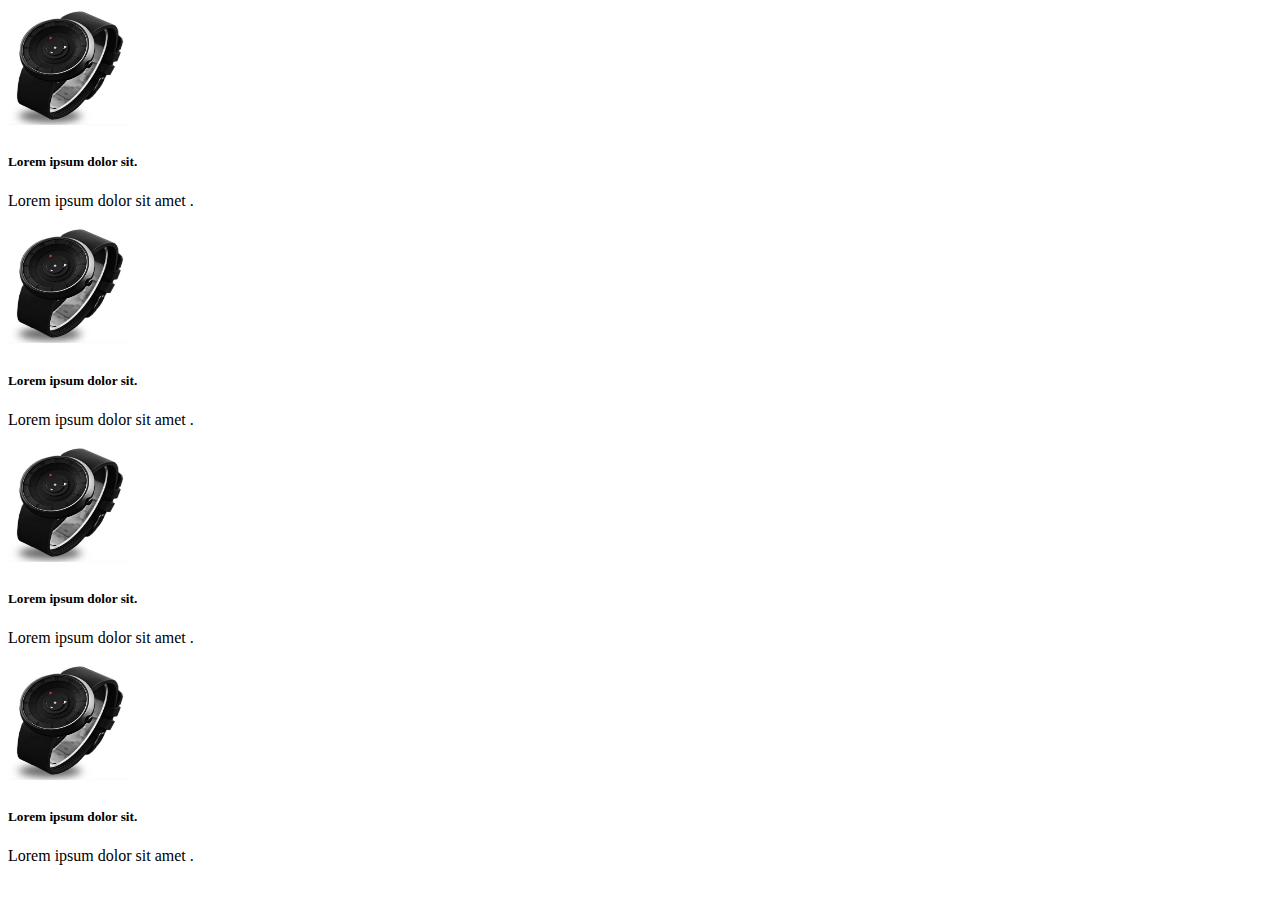
==== index.html @ b1bc5fbf "update" ====
<!DOCTYPE html>
<html lang="en">
<head>
    <meta charset="UTF-8">
    <meta http-equiv="X-UA-Compatible" content="IE=edge">
    <meta name="viewport" content="width=device-width, initial-scale=1.0">
    <title>Document</title>
    <link rel="stylesheet" href="style.css">
    <link href="https://cdn.jsdelivr.net/npm/bootstrap@5.2.0/dist/css/bootstrap.min.css" rel="stylesheet" integrity="sha384-gH2yIJqKdNHPEq0n4Mqa/HGKIhSkIHeL5AyhkYV8i59U5AR6csBvApHHNl/vI1Bx" crossorigin="anonymous">
</head>
<body>
   <section class="p-lg-5 row gx-0 ">
      <div class="col-lg-3 col-12">
            <div class="d-flex justify-content-center">
                <img src="images/watch-2.jpg" class="img" alt="">
            </div>
            <div class="text-center">
                <h5>Lorem ipsum dolor sit.</h5>
                <p>Lorem ipsum dolor sit amet .</p>
            </div>            
      </div>
      <div class="col-lg-3 col-12">
            <div class="d-flex justify-content-center">
                <img src="images/watch-2.jpg" class="img" alt="">
            </div>
            <div class="text-center">
                <h5>Lorem ipsum dolor sit.</h5>
                <p>Lorem ipsum dolor sit amet .</p>
            </div>            
      </div>
      <div class="col-lg-3 col-12">
            <div class="d-flex justify-content-center">
                <img src="images/watch-2.jpg" class="img" alt="">
            </div>
            <div class="text-center">
                <h5>Lorem ipsum dolor sit.</h5>
                <p>Lorem ipsum dolor sit amet .</p>
            </div>            
      </div>
      <div class="col-lg-3 col-12">
            <div class="d-flex justify-content-center">
                <img src="images/watch-2.jpg" class="img" alt="">
            </div>
            <div class="text-center">
                <h5>Lorem ipsum dolor sit.</h5>
                <p>Lorem ipsum dolor sit amet .</p>
            </div>            
      </div>
      
   </section>
</body>
</html>
---- style.css ----
.row{

    height: 100vh;
    align-items: center;
}
.img{
    width: 120px;
    height: 120px;
}
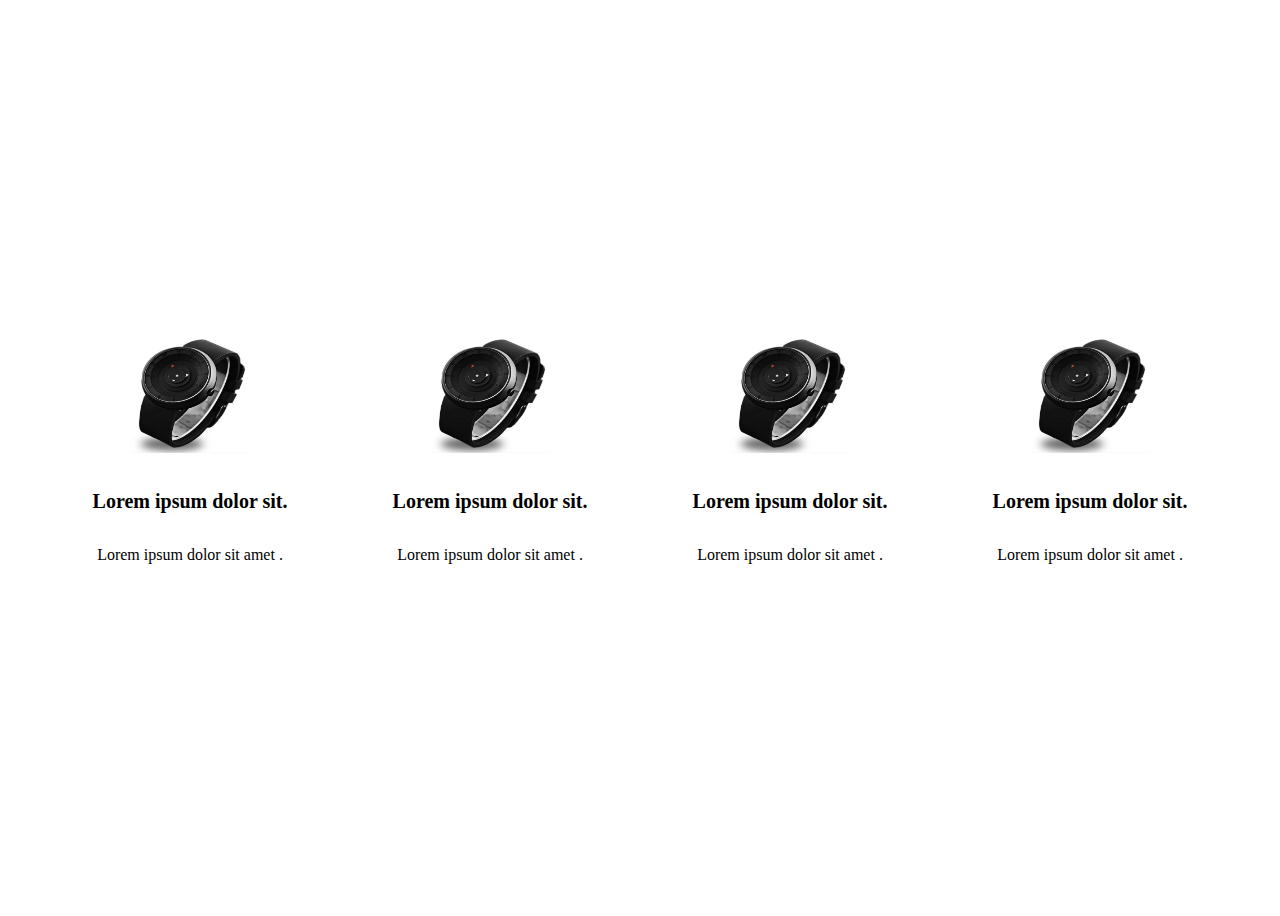
==== commit 2321c673: "update" ====
--- a/index.html
+++ b/index.html
@@ -9,39 +9,39 @@
     <link href="https://cdn.jsdelivr.net/npm/bootstrap@5.2.0/dist/css/bootstrap.min.css" rel="stylesheet" integrity="sha384-gH2yIJqKdNHPEq0n4Mqa/HGKIhSkIHeL5AyhkYV8i59U5AR6csBvApHHNl/vI1Bx" crossorigin="anonymous">
 </head>
 <body>
-   <section class="p-lg-5 row gx-0 ">
-      <div class="col-lg-3 col-12">
-            <div class="d-flex justify-content-center">
+   <section class="p-lg-5 p-2">
+      <div class="watch-details">
+            <div class="img-div">
                 <img src="images/watch-2.jpg" class="img" alt="">
             </div>
-            <div class="text-center">
+            <div class="watch-text p-2">
                 <h5>Lorem ipsum dolor sit.</h5>
                 <p>Lorem ipsum dolor sit amet .</p>
             </div>            
       </div>
-      <div class="col-lg-3 col-12">
-            <div class="d-flex justify-content-center">
+      <div class="watch-details">
+            <div class="img-div">
                 <img src="images/watch-2.jpg" class="img" alt="">
             </div>
-            <div class="text-center">
+            <div class="watch-text p-2">
                 <h5>Lorem ipsum dolor sit.</h5>
                 <p>Lorem ipsum dolor sit amet .</p>
             </div>            
       </div>
-      <div class="col-lg-3 col-12">
-            <div class="d-flex justify-content-center">
+      <div class="watch-details">
+            <div class="img-div">
                 <img src="images/watch-2.jpg" class="img" alt="">
             </div>
-            <div class="text-center">
+            <div class="watch-text p-2">
                 <h5>Lorem ipsum dolor sit.</h5>
                 <p>Lorem ipsum dolor sit amet .</p>
             </div>            
       </div>
-      <div class="col-lg-3 col-12">
-            <div class="d-flex justify-content-center">
+      <div class="watch-details">
+            <div class="img-div">
                 <img src="images/watch-2.jpg" class="img" alt="">
             </div>
-            <div class="text-center">
+            <div class="watch-text p-2">
                 <h5>Lorem ipsum dolor sit.</h5>
                 <p>Lorem ipsum dolor sit amet .</p>
             </div>            
--- a/style.css
+++ b/style.css
@@ -1,9 +1,58 @@
-.row{
-
+section{
+    max-width: 1200px;
     height: 100vh;
+    margin: 0 auto;
+    display: flex;
     align-items: center;
+}
+.watch-details{
+    width: 25%;
+}
+.img-div{
+    display: flex;
+    justify-content: center;
 }
 .img{
     width: 120px;
     height: 120px;
+}
+.watch-text{
+    text-align: center;
+}
+.watch-text h5{
+    font-size: 20px;
+}
+@media only screen and (min-width:641px) and (max-width:1007px){
+   .img{
+      width: 100px;
+      height: 100px;
+   }
+   .watch-text h5{
+    font-size: 18px;
+}
+}
+@media only screen and (min-width:417px) and (max-width:640px){
+    section{
+        flex-wrap: wrap;
+    }
+    .watch-details{
+        width: 50% !important;
+    }
+   .img{
+      width: 95px;
+      height: 95px;
+   }
+}
+@media only screen and (max-width:415px){
+    section{
+       flex-direction: column;
+    }
+    .watch-details{
+        width: 100%;
+    }
+    .img{
+        width: 90px;
+        height: 90px;
+    }
+    
 }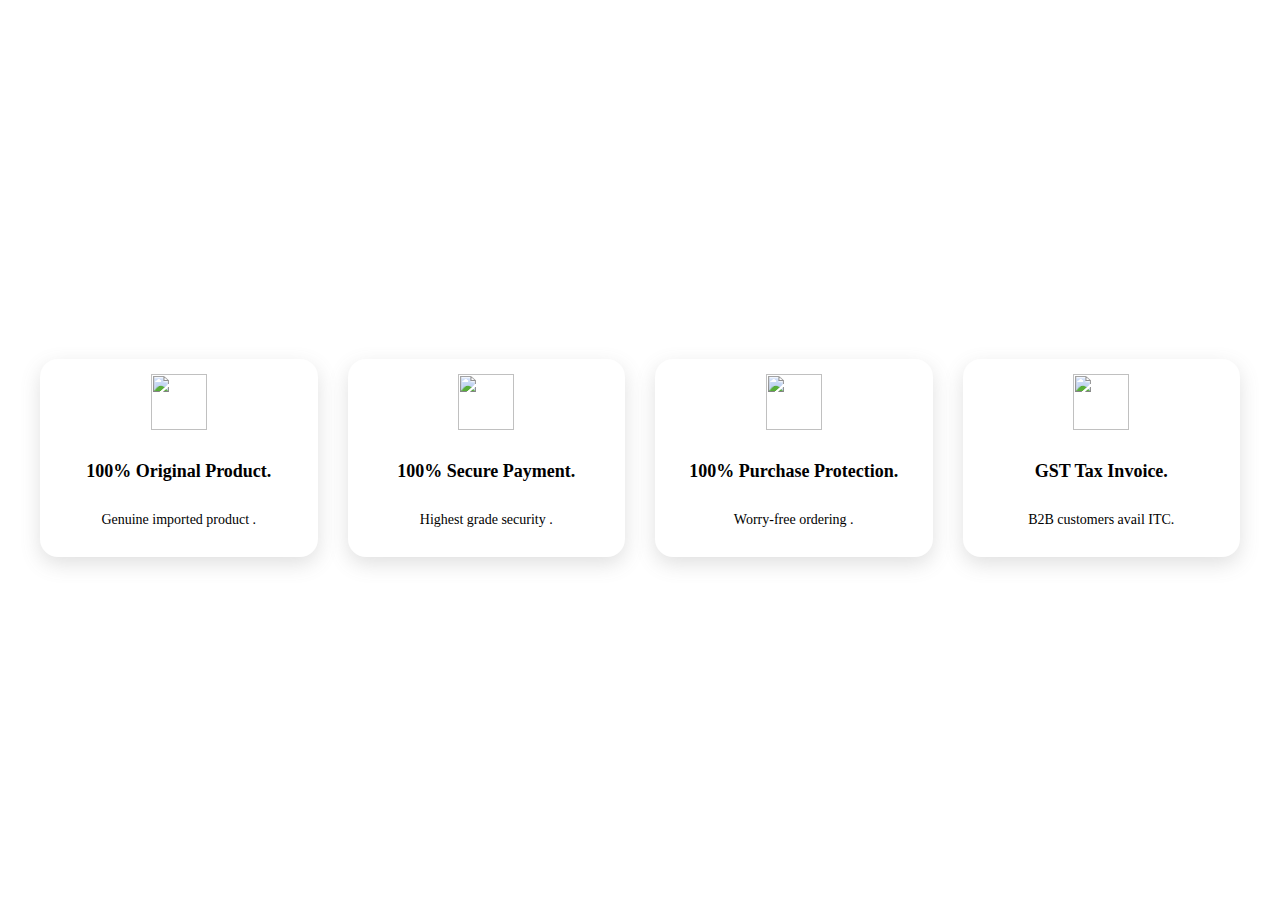
==== commit b5d32be6: "update" ====
--- a/index.html
+++ b/index.html
@@ -9,41 +9,41 @@
     <link href="https://cdn.jsdelivr.net/npm/bootstrap@5.2.0/dist/css/bootstrap.min.css" rel="stylesheet" integrity="sha384-gH2yIJqKdNHPEq0n4Mqa/HGKIhSkIHeL5AyhkYV8i59U5AR6csBvApHHNl/vI1Bx" crossorigin="anonymous">
 </head>
 <body>
-   <section class="p-lg-5 p-2">
-      <div class="watch-details">
+   <section class="px-2">
+      <div class="watch-details ">
             <div class="img-div">
-                <img src="images/watch-2.jpg" class="img" alt="">
+                <img src="https://cdn.shopify.com/s/files/1/2170/1117/t/10/assets/frame-1654503804702.png?v=1654503805" class="img" alt="">
             </div>
             <div class="watch-text p-2">
-                <h5>Lorem ipsum dolor sit.</h5>
-                <p>Lorem ipsum dolor sit amet .</p>
+                <h5>100% Original Product.</h5>
+                <p>Genuine imported product .</p>
             </div>            
       </div>
-      <div class="watch-details">
+      <div class="watch-details ">
             <div class="img-div">
-                <img src="images/watch-2.jpg" class="img" alt="">
+                <img src="https://cdn.shopify.com/s/files/1/2170/1117/t/10/assets/frame-1-1654503768600.png?v=1654503769" class="img" alt="">
             </div>
             <div class="watch-text p-2">
-                <h5>Lorem ipsum dolor sit.</h5>
-                <p>Lorem ipsum dolor sit amet .</p>
+                <h5>100% Secure Payment.</h5>
+                <p>Highest grade security .</p>
             </div>            
       </div>
-      <div class="watch-details">
+      <div class="watch-details ">
             <div class="img-div">
-                <img src="images/watch-2.jpg" class="img" alt="">
+                <img src="https://cdn.shopify.com/s/files/1/2170/1117/t/10/assets/frame-2-1654503818128.png?v=1654503819" class="img" alt="">
             </div>
             <div class="watch-text p-2">
-                <h5>Lorem ipsum dolor sit.</h5>
-                <p>Lorem ipsum dolor sit amet .</p>
+                <h5>100% Purchase Protection.</h5>
+                <p>Worry-free ordering .</p>
             </div>            
       </div>
-      <div class="watch-details">
+      <div class="watch-details ">
             <div class="img-div">
-                <img src="images/watch-2.jpg" class="img" alt="">
+                <img src="https://cdn.shopify.com/s/files/1/2170/1117/t/10/assets/frame-3-1654503832241.png?v=1654503833" class="img" alt="">
             </div>
             <div class="watch-text p-2">
-                <h5>Lorem ipsum dolor sit.</h5>
-                <p>Lorem ipsum dolor sit amet .</p>
+                <h5>GST Tax Invoice.</h5>
+                <p>B2B customers avail ITC.</p>
             </div>            
       </div>
       
--- a/style.css
+++ b/style.css
@@ -4,23 +4,32 @@
     margin: 0 auto;
     display: flex;
     align-items: center;
+    gap: 30px;
 }
 .watch-details{
     width: 25%;
+    text-align: center;
+    border-radius: 18px;
+    box-shadow: #64646433 0 7px 20px;
+    padding: 15px;
 }
+
 .img-div{
     display: flex;
     justify-content: center;
 }
 .img{
-    width: 120px;
-    height: 120px;
+    width: 56px;
+    height: 56px;
 }
 .watch-text{
     text-align: center;
 }
 .watch-text h5{
-    font-size: 20px;
+    font-size: 18px;
+}
+.watch-text p{
+    font-size: 14px;
 }
 @media only screen and (min-width:641px) and (max-width:1007px){
    .img{
